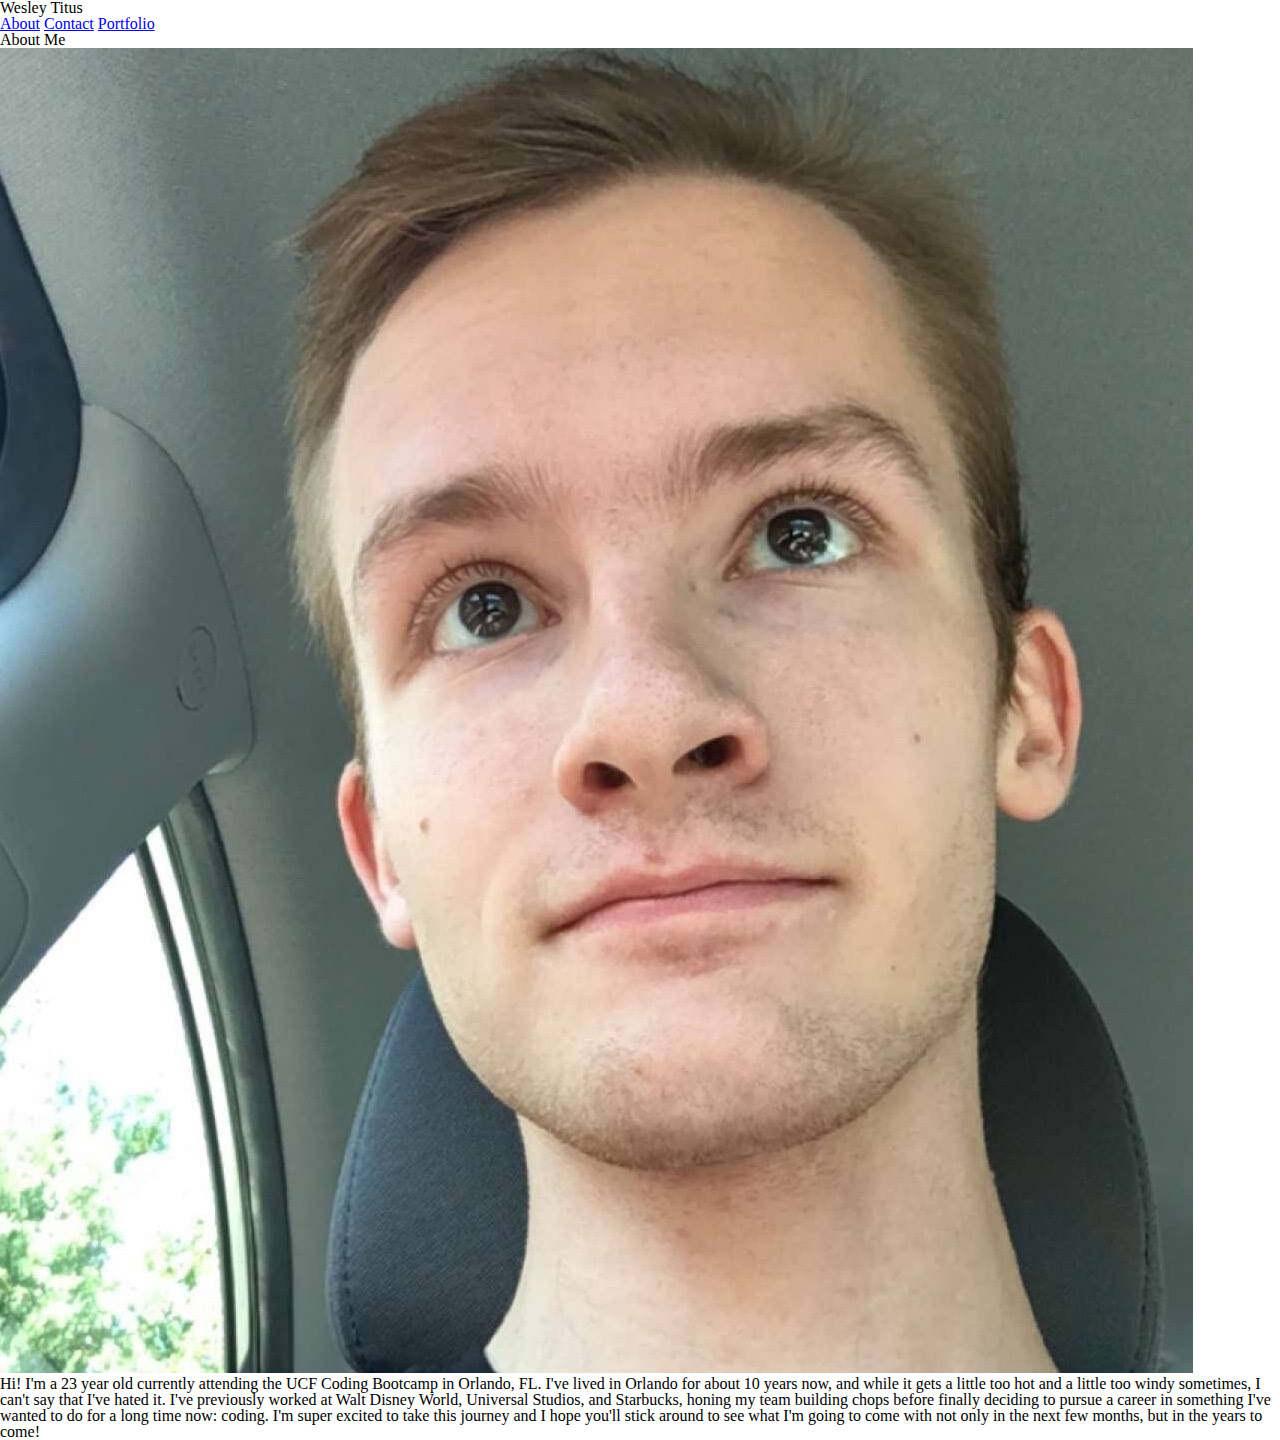
==== index.html @ ce35ecf5 "added nav to contact page, fixed paths for stylesheets" ====
<!DOCTYPE html>
<html>
<head>
    <meta charset="utf-8" />
    <meta http-equiv="X-UA-Compatible" content="IE=edge">
    <title>My Portfolio</title>
    <meta name="viewport" content="width=device-width, initial-scale=1">
    <link rel="stylesheet" type="text/css" media="screen" href="assets/css/reset.css">
    <link rel="stylesheet" type="text/css" href="assets/css/style.css">
    
</head>
<body>
    <nav>
        <div id = "name">Wesley Titus</div>
        <div id = "navlinks">
        <a href = "index.html">About</a>
        <a href = "contact.html">Contact</a>
        <a href = "portfolio.html">Portfolio</a>
        </div>
    </nav>

    <div id = "bio">
        <h1>About Me</h1>
        <img src = "assets/images/17492744_10208911815615887_6618063676174526278_o.jpg" alt = "Me">
        <p>Hi! I'm a 23 year old currently attending the UCF Coding Bootcamp in Orlando, FL. I've lived in Orlando for about 10
            years now, and while it gets a little too hot and a little too windy sometimes, I can't say that I've hated it.
            I've previously worked at Walt Disney World, Universal Studios, and Starbucks, honing my team building chops before finally deciding to pursue a career
            in something I've wanted to do for a long time now: coding. I'm super excited to take this journey and I hope you'll
            stick around to see what I'm going to come with not only in the next few months, but in the years to come!
        </p>
    </div>
    
</body>
</html>
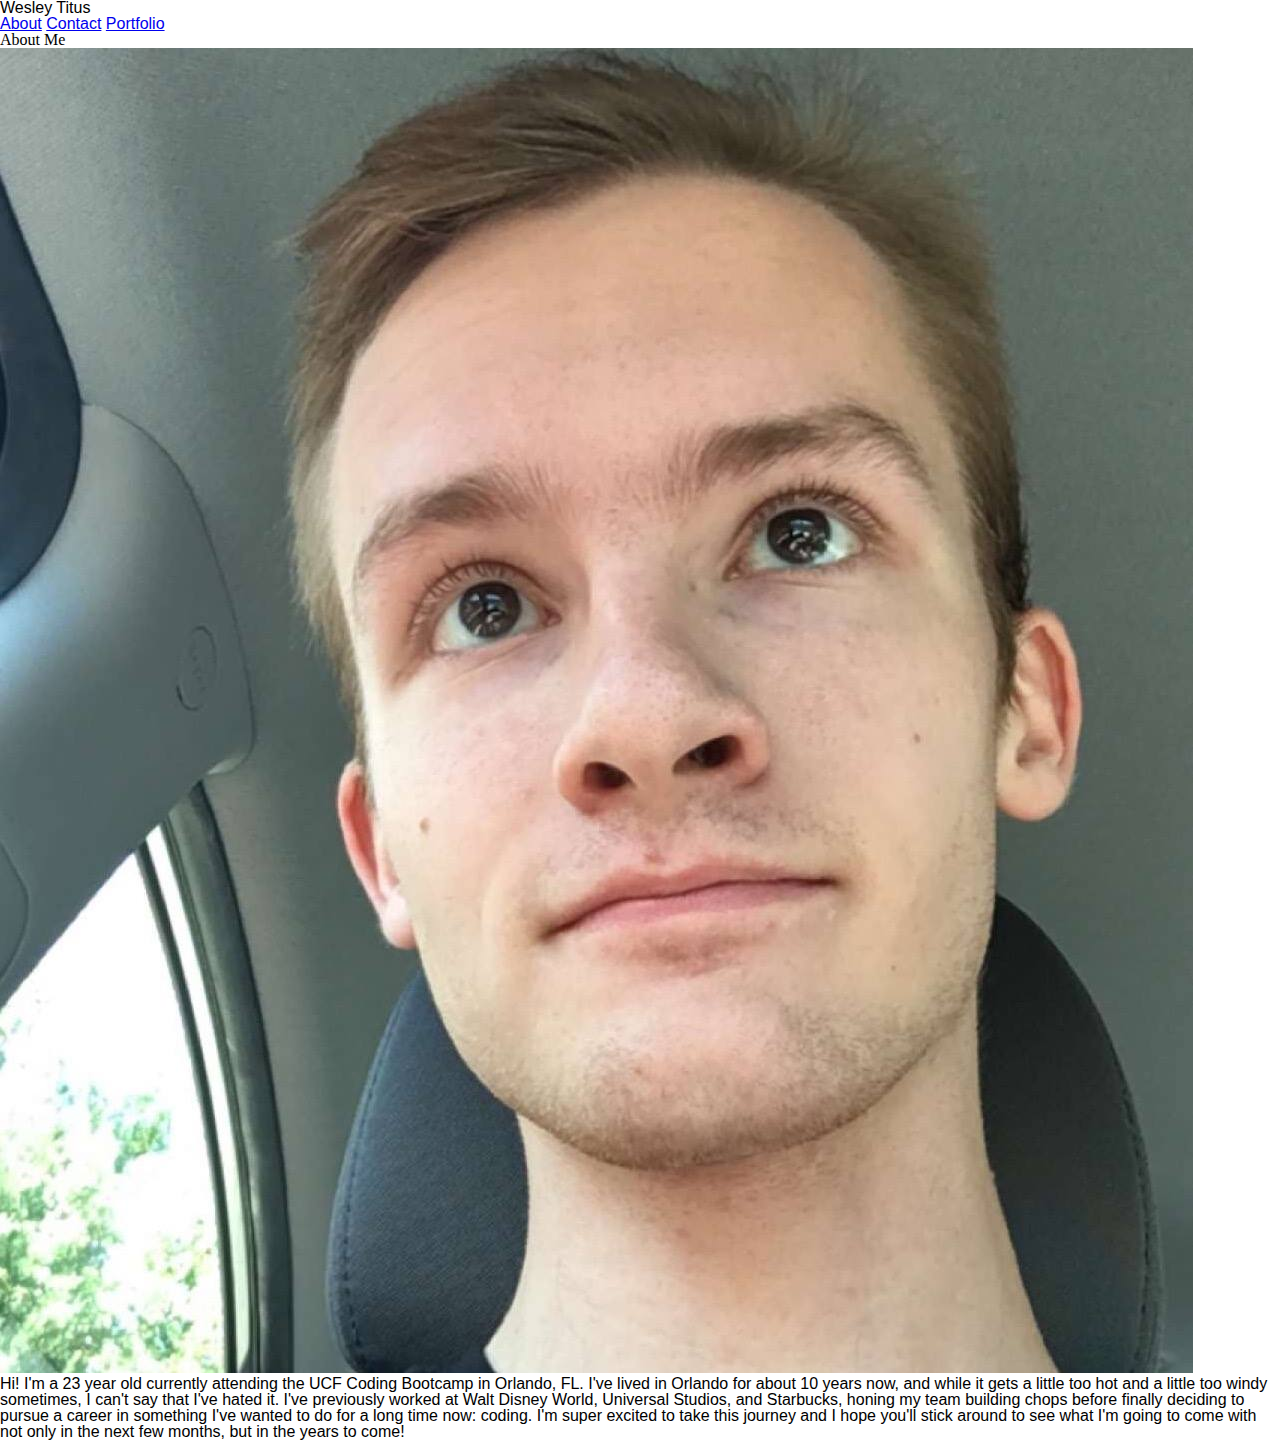
==== commit 52040de7: "started work on stylesheet, added basic font styles" ====
--- a/index.html
+++ b/index.html
@@ -5,14 +5,14 @@
     <meta http-equiv="X-UA-Compatible" content="IE=edge">
     <title>My Portfolio</title>
     <meta name="viewport" content="width=device-width, initial-scale=1">
-    <link rel="stylesheet" type="text/css" media="screen" href="assets/css/reset.css">
+    <link rel="stylesheet" type="text/css" href="assets/css/reset.css">
     <link rel="stylesheet" type="text/css" href="assets/css/style.css">
     
 </head>
 <body>
     <nav>
         <div id = "name">Wesley Titus</div>
-        <div id = "navlinks">
+        <div id = "navLinks">
         <a href = "index.html">About</a>
         <a href = "contact.html">Contact</a>
         <a href = "portfolio.html">Portfolio</a>
--- a/assets/css/style.css
+++ b/assets/css/style.css
@@ -0,0 +1,7 @@
+body {
+    font-family: "Arial", "Helvetica Neue", Helvetica, sans-serif;
+}
+
+h1, h2, h3, h4, h5, h6 {
+    font-family: "Georgia", Times, "Times New Roman", serif;
+}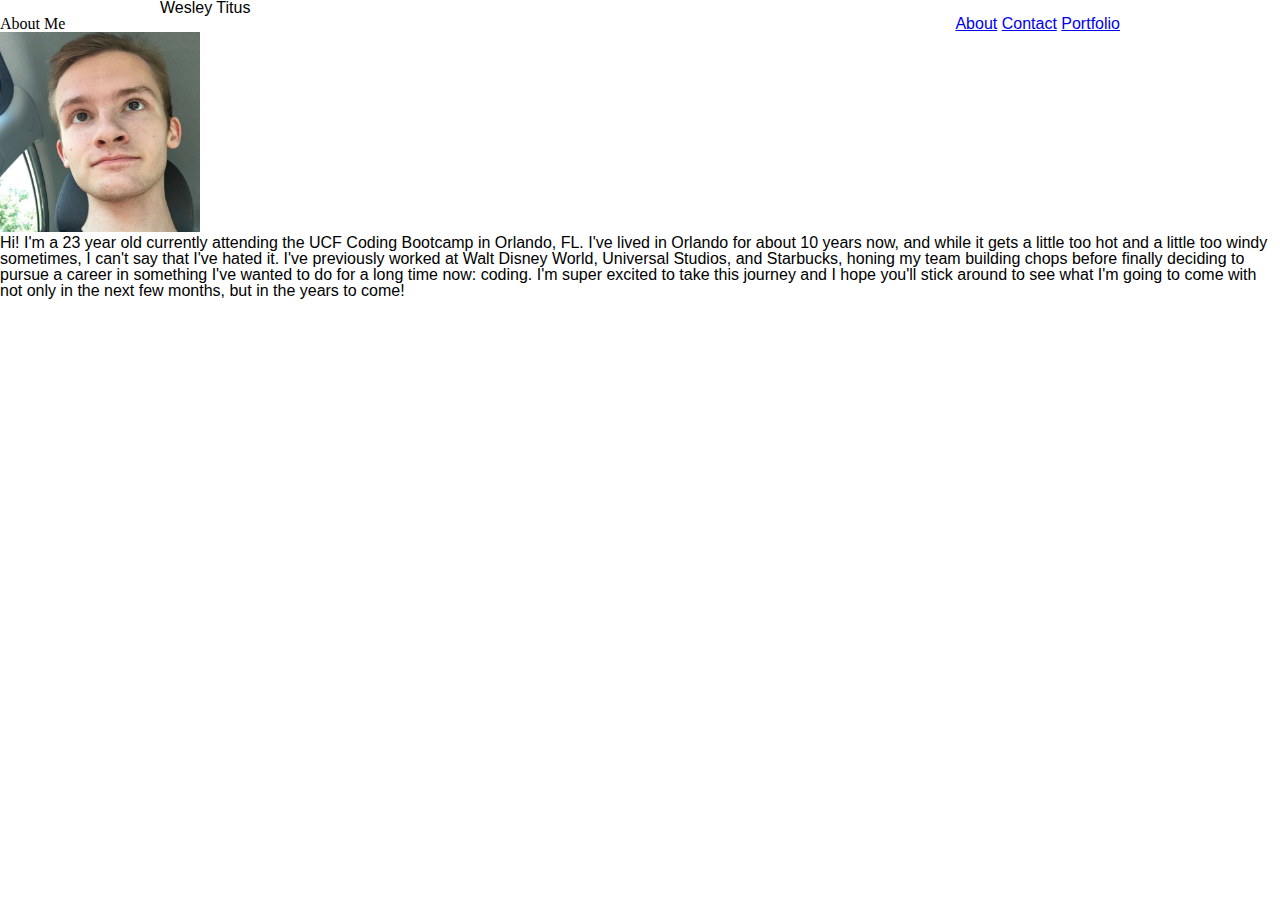
==== commit 6d93bd96: "adding some colors and floats, mostly to navbar" ====
--- a/index.html
+++ b/index.html
@@ -21,7 +21,7 @@
 
     <div id = "bio">
         <h1>About Me</h1>
-        <img src = "assets/images/17492744_10208911815615887_6618063676174526278_o.jpg" alt = "Me">
+        <img src = "assets/images/17492744_10208911815615887_6618063676174526278_o.jpg" alt = "Me" id = "profileImg">
         <p>Hi! I'm a 23 year old currently attending the UCF Coding Bootcamp in Orlando, FL. I've lived in Orlando for about 10
             years now, and while it gets a little too hot and a little too windy sometimes, I can't say that I've hated it.
             I've previously worked at Walt Disney World, Universal Studios, and Starbucks, honing my team building chops before finally deciding to pursue a career
--- a/assets/css/style.css
+++ b/assets/css/style.css
@@ -1,7 +1,25 @@
 body {
     font-family: "Arial", "Helvetica Neue", Helvetica, sans-serif;
+    color: "#777777";
+    clear: both;
 }
 
 h1, h2, h3, h4, h5, h6 {
     font-family: "Georgia", Times, "Times New Roman", serif;
+    color: "#4aaaa5";
+}
+
+nav {
+    width: 960px;
+    margin: auto; 
+}
+
+#navLinks {
+    float: right;
+    
+}
+
+#profileImg {
+    height: 200px;
+    width: 200px;
 }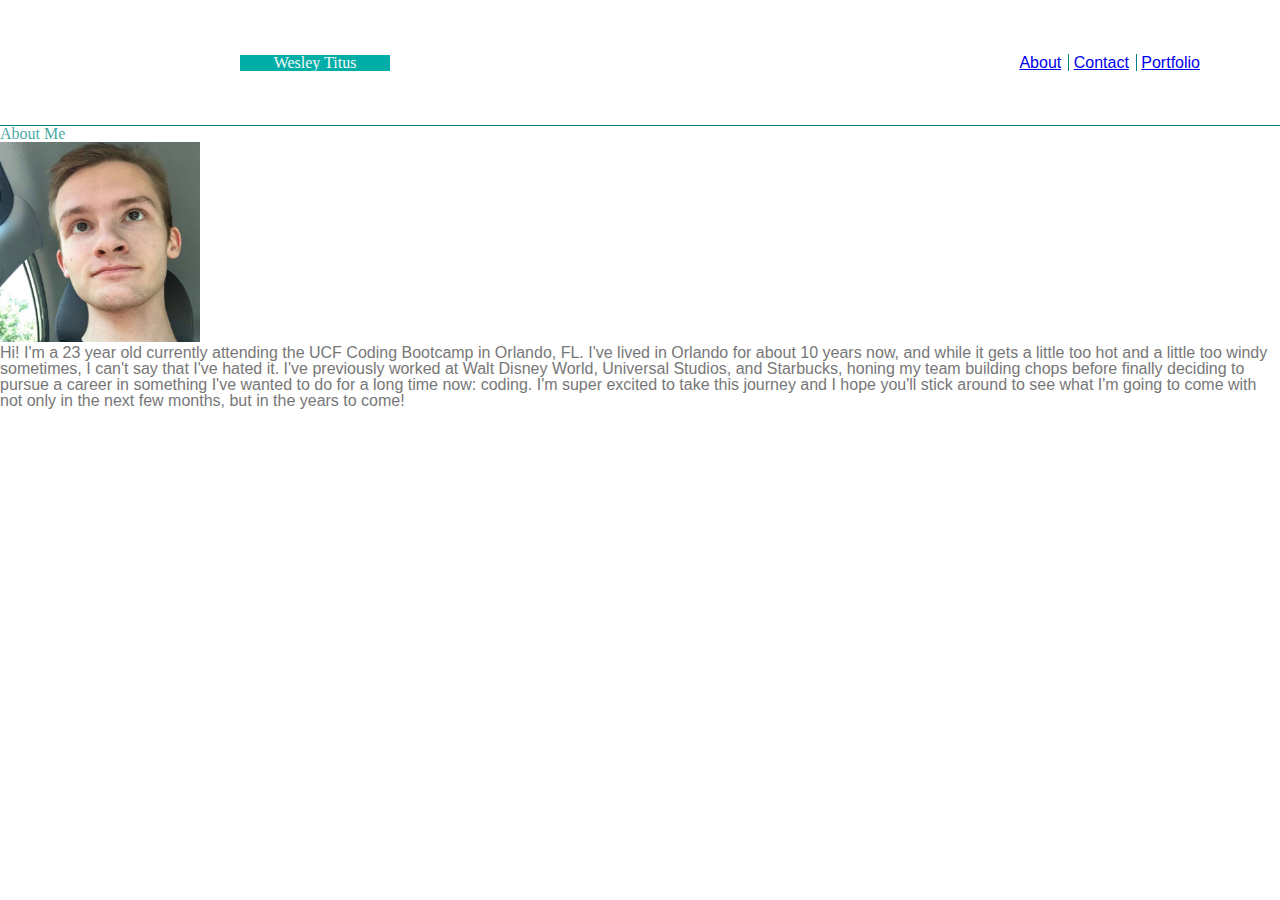
==== commit fb2ddd76: "added link styles and borders" ====
--- a/index.html
+++ b/index.html
@@ -13,9 +13,9 @@
     <nav>
         <div id = "name">Wesley Titus</div>
         <div id = "navLinks">
-        <a href = "index.html">About</a>
-        <a href = "contact.html">Contact</a>
-        <a href = "portfolio.html">Portfolio</a>
+            <a href = "index.html" id = "aboutLink">About</a>
+            <a href = "contact.html" id = "contactLink">Contact</a>
+            <a href = "portfolio.html" id = "portfolioLink">Portfolio</a>
         </div>
     </nav>
 
--- a/assets/css/style.css
+++ b/assets/css/style.css
@@ -1,22 +1,54 @@
 body {
     font-family: "Arial", "Helvetica Neue", Helvetica, sans-serif;
-    color: "#777777";
-    clear: both;
+    color: #777777;
+    /* clear: both; */
 }
 
 h1, h2, h3, h4, h5, h6 {
     font-family: "Georgia", Times, "Times New Roman", serif;
-    color: "#4aaaa5";
+    color: #4aaaa5;
 }
 
 nav {
+    align-content: center;
     width: 960px;
     margin: auto; 
+    padding-bottom: 50px;
+    padding-top: 50px;
+    background-color: #ffffff;
+    border-bottom: 1.5px solid teal;
+    padding-left: 240px;
+    padding-right: 240px;
+    height: 25px;
+
+}
+
+#name {
+    font-family: "Georgia", Times, "Times New Roman", serif;
+    color: rgb(248, 247, 248);
+    background-color: rgb(0, 174, 167);
+    width: 150px;
+    text-align: center;
+    margin: auto;
+    float: left;
+    height: fit-content;
 }
 
 #navLinks {
     float: right;
+    text-align: center;
     
+}
+
+#aboutLink {
+    border-right: 1px solid teal;
+    padding-right: 7px;
+}
+
+#contactLink {
+    border-right: 1px solid teal;
+    padding-right: 7px;
+
 }
 
 #profileImg {
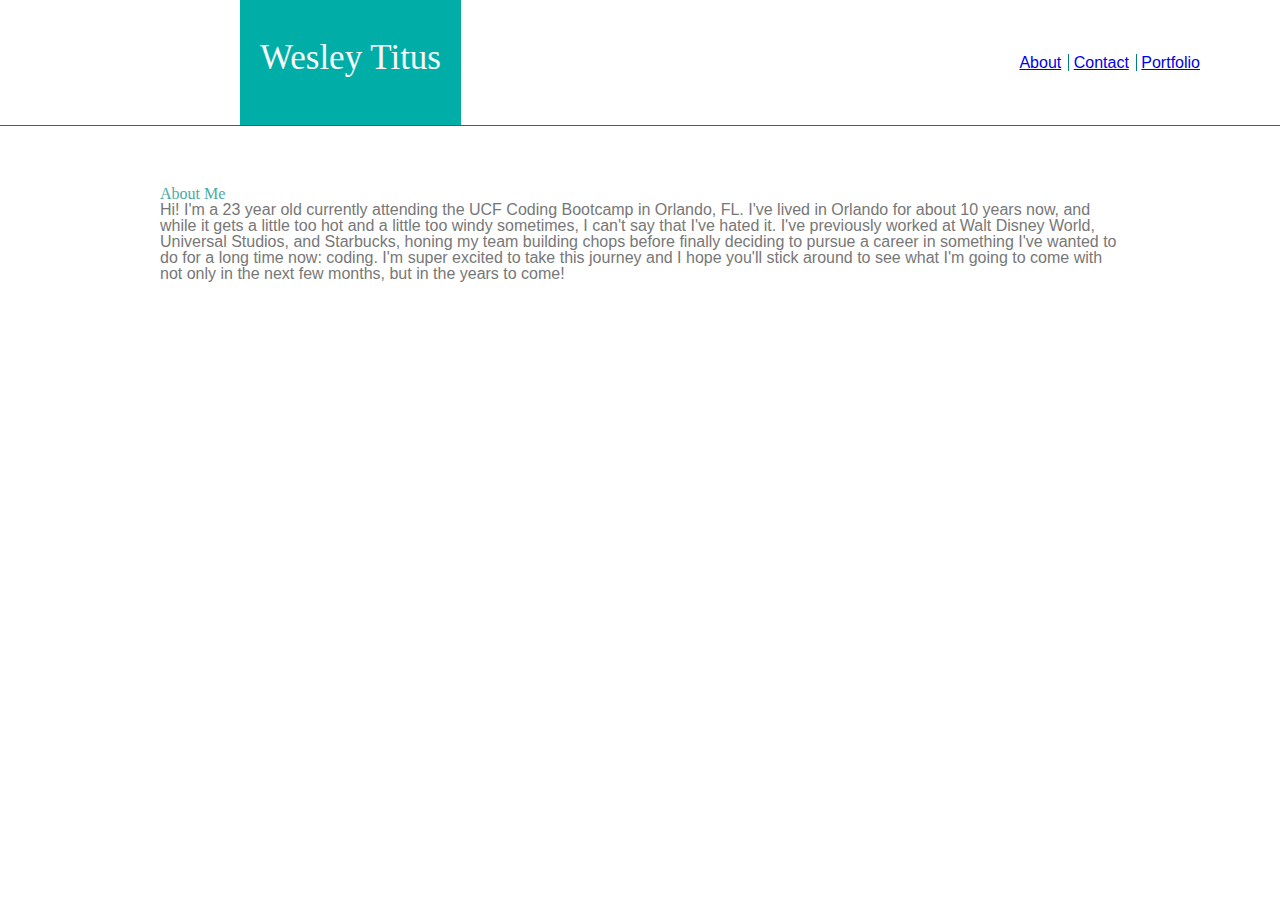
==== commit aef7007f: "fixing up bio box, working on background image" ====
--- a/index.html
+++ b/index.html
@@ -21,7 +21,7 @@
 
     <div id = "bio">
         <h1>About Me</h1>
-        <img src = "assets/images/17492744_10208911815615887_6618063676174526278_o.jpg" alt = "Me" id = "profileImg">
+        <!-- <img src = "assets/images/17492744_10208911815615887_6618063676174526278_o.jpg" alt = "Me" id = "profileImg"> -->
         <p>Hi! I'm a 23 year old currently attending the UCF Coding Bootcamp in Orlando, FL. I've lived in Orlando for about 10
             years now, and while it gets a little too hot and a little too windy sometimes, I can't say that I've hated it.
             I've previously worked at Walt Disney World, Universal Studios, and Starbucks, honing my team building chops before finally deciding to pursue a career
--- a/assets/css/style.css
+++ b/assets/css/style.css
@@ -1,6 +1,9 @@
 body {
     font-family: "Arial", "Helvetica Neue", Helvetica, sans-serif;
     color: #777777;
+    background-image: url("assets/images/light-grey-terrazzo.png");
+    background-repeat: repeat
+
     /* clear: both; */
 }
 
@@ -20,6 +23,7 @@
     padding-left: 240px;
     padding-right: 240px;
     height: 25px;
+    position: relative;
 
 }
 
@@ -27,11 +31,19 @@
     font-family: "Georgia", Times, "Times New Roman", serif;
     color: rgb(248, 247, 248);
     background-color: rgb(0, 174, 167);
-    width: 150px;
+    width: fit-content;
     text-align: center;
     margin: auto;
     float: left;
     height: fit-content;
+    padding-top: 40px;
+    padding-bottom: 50px;
+    padding-left: 20px;
+    padding-right: 20px;
+    font-size: 35px;
+    position: absolute;
+    top: 0px;
+    
 }
 
 #navLinks {
@@ -54,4 +66,11 @@
 #profileImg {
     height: 200px;
     width: 200px;
+}
+
+#bio {
+    width:960px;
+    align-content: center;
+    margin: auto;
+    margin-top: 60px;
 }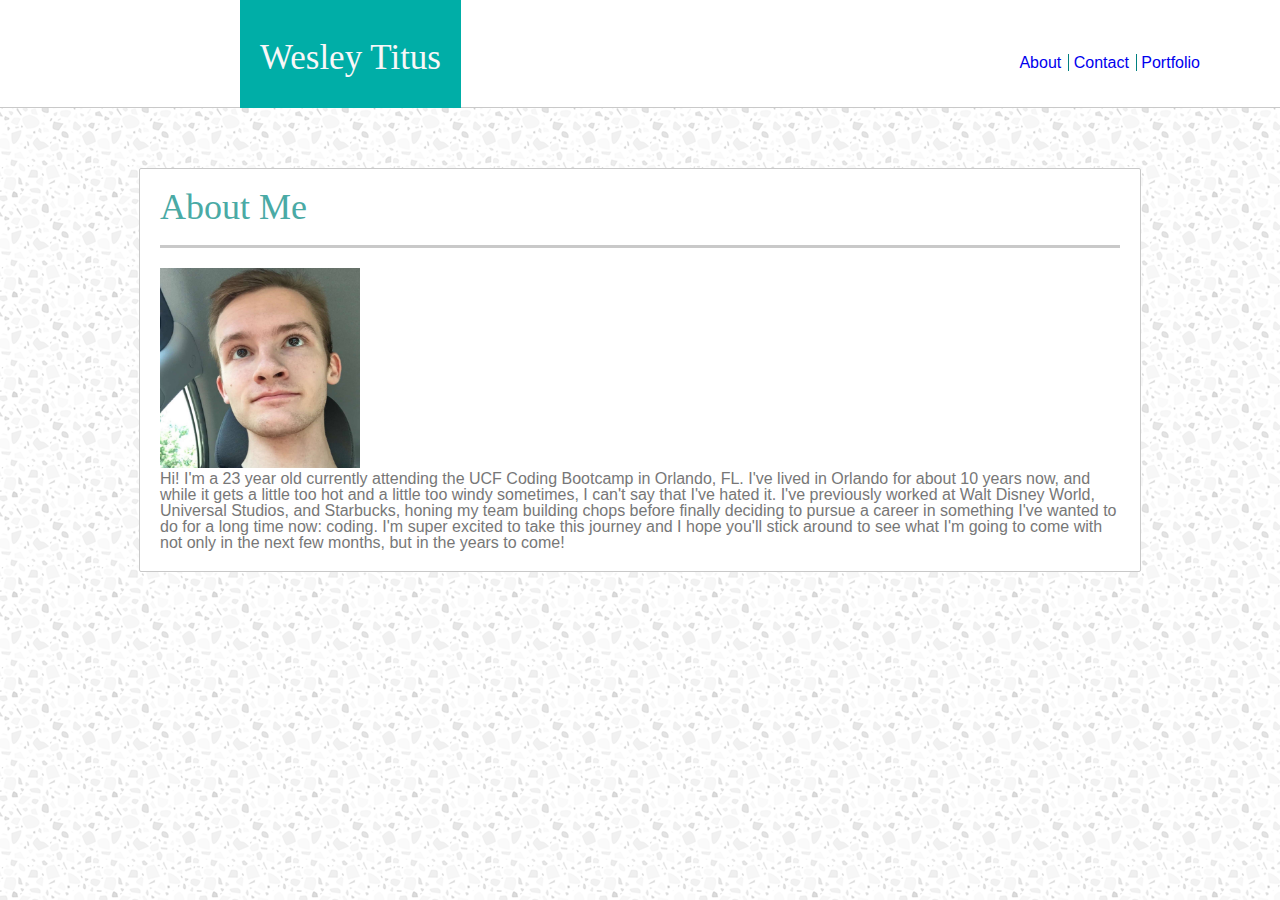
==== commit dc49b80d: "added proper styling to bio and h1, working on photo" ====
--- a/index.html
+++ b/index.html
@@ -21,7 +21,7 @@
 
     <div id = "bio">
         <h1>About Me</h1>
-        <!-- <img src = "assets/images/17492744_10208911815615887_6618063676174526278_o.jpg" alt = "Me" id = "profileImg"> -->
+        <img src = "assets/images/17492744_10208911815615887_6618063676174526278_o.jpg" alt = "Me" id = "profileImg">
         <p>Hi! I'm a 23 year old currently attending the UCF Coding Bootcamp in Orlando, FL. I've lived in Orlando for about 10
             years now, and while it gets a little too hot and a little too windy sometimes, I can't say that I've hated it.
             I've previously worked at Walt Disney World, Universal Studios, and Starbucks, honing my team building chops before finally deciding to pursue a career
--- a/assets/css/style.css
+++ b/assets/css/style.css
@@ -1,7 +1,7 @@
 body {
     font-family: "Arial", "Helvetica Neue", Helvetica, sans-serif;
     color: #777777;
-    background-image: url("assets/images/light-grey-terrazzo.png");
+    background-image: url("../images/light-grey-terrazzo.png");
     background-repeat: repeat
 
     /* clear: both; */
@@ -16,10 +16,10 @@
     align-content: center;
     width: 960px;
     margin: auto; 
-    padding-bottom: 50px;
+    padding-bottom: 32px;
     padding-top: 50px;
     background-color: #ffffff;
-    border-bottom: 1.5px solid teal;
+    border-bottom: 1.5px solid rgb(201, 201, 201);
     padding-left: 240px;
     padding-right: 240px;
     height: 25px;
@@ -37,7 +37,7 @@
     float: left;
     height: fit-content;
     padding-top: 40px;
-    padding-bottom: 50px;
+    padding-bottom: 33px;
     padding-left: 20px;
     padding-right: 20px;
     font-size: 35px;
@@ -49,18 +49,23 @@
 #navLinks {
     float: right;
     text-align: center;
-    
+
 }
 
 #aboutLink {
     border-right: 1px solid teal;
     padding-right: 7px;
+    text-decoration: none;
 }
 
 #contactLink {
     border-right: 1px solid teal;
     padding-right: 7px;
+    text-decoration: none;
+}
 
+#portfolioLink {
+    text-decoration: none;
 }
 
 #profileImg {
@@ -73,4 +78,15 @@
     align-content: center;
     margin: auto;
     margin-top: 60px;
+    background-color: #ffffff;
+    border: 1px solid rgb(201, 201, 201);
+    border-radius: 2px;
+    padding: 20px;
+}
+
+h1 {
+    font-size: 36px;
+    padding-bottom: 20px;
+    border-bottom: 3px solid rgb(201, 201, 201);
+    margin-bottom: 20px;
 }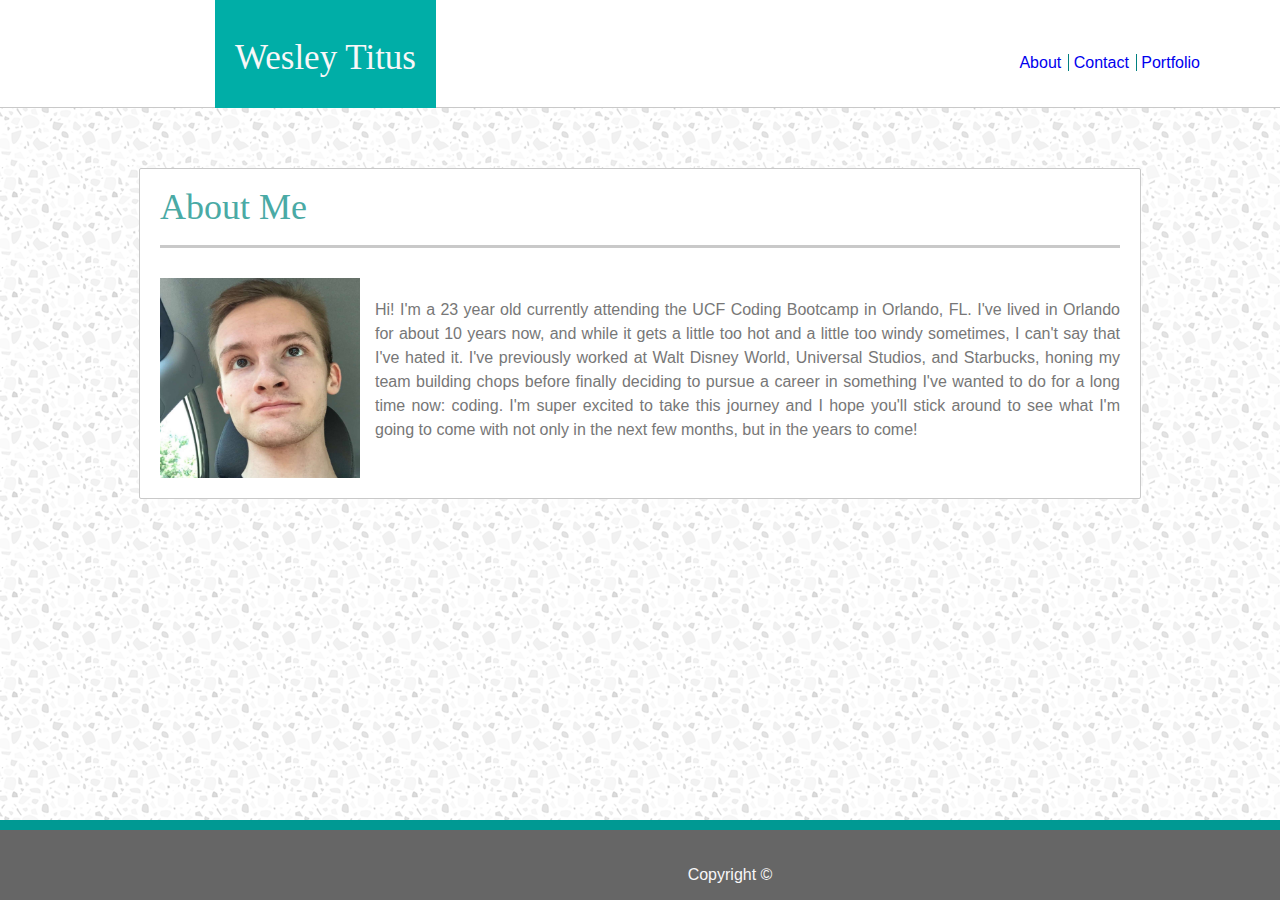
==== commit 238162a1: "completed about page" ====
--- a/index.html
+++ b/index.html
@@ -29,6 +29,9 @@
             stick around to see what I'm going to come with not only in the next few months, but in the years to come!
         </p>
     </div>
+
+
+    <footer>Copyright ©</footer>
     
 </body>
 </html>--- a/assets/css/style.css
+++ b/assets/css/style.css
@@ -43,6 +43,7 @@
     font-size: 35px;
     position: absolute;
     top: 0px;
+    left: 215px;
     
 }
 
@@ -71,6 +72,8 @@
 #profileImg {
     height: 200px;
     width: 200px;
+    float: left;
+    margin-right: 15px;
 }
 
 #bio {
@@ -82,11 +85,34 @@
     border: 1px solid rgb(201, 201, 201);
     border-radius: 2px;
     padding: 20px;
+    overflow: auto;
+    text-align: justify;
 }
 
 h1 {
     font-size: 36px;
     padding-bottom: 20px;
     border-bottom: 3px solid rgb(201, 201, 201);
-    margin-bottom: 20px;
+    margin-bottom: 30px;
+}
+
+p {
+    line-height: 1.5;
+    margin-top: 50px;
+}
+
+footer {
+    position: fixed;
+    bottom: 0px;
+    text-align: center;
+    background-color: rgb(102, 102, 102);
+    color: rgb(248, 247, 248);
+    height: 50px;
+    margin: auto;
+    width: 960px;
+    align-content: center;
+    padding-left: 250px;
+    padding-right: 250px;
+    padding-top: 20px;
+    border-top: 10px solid rgb(0, 153, 147);
 }